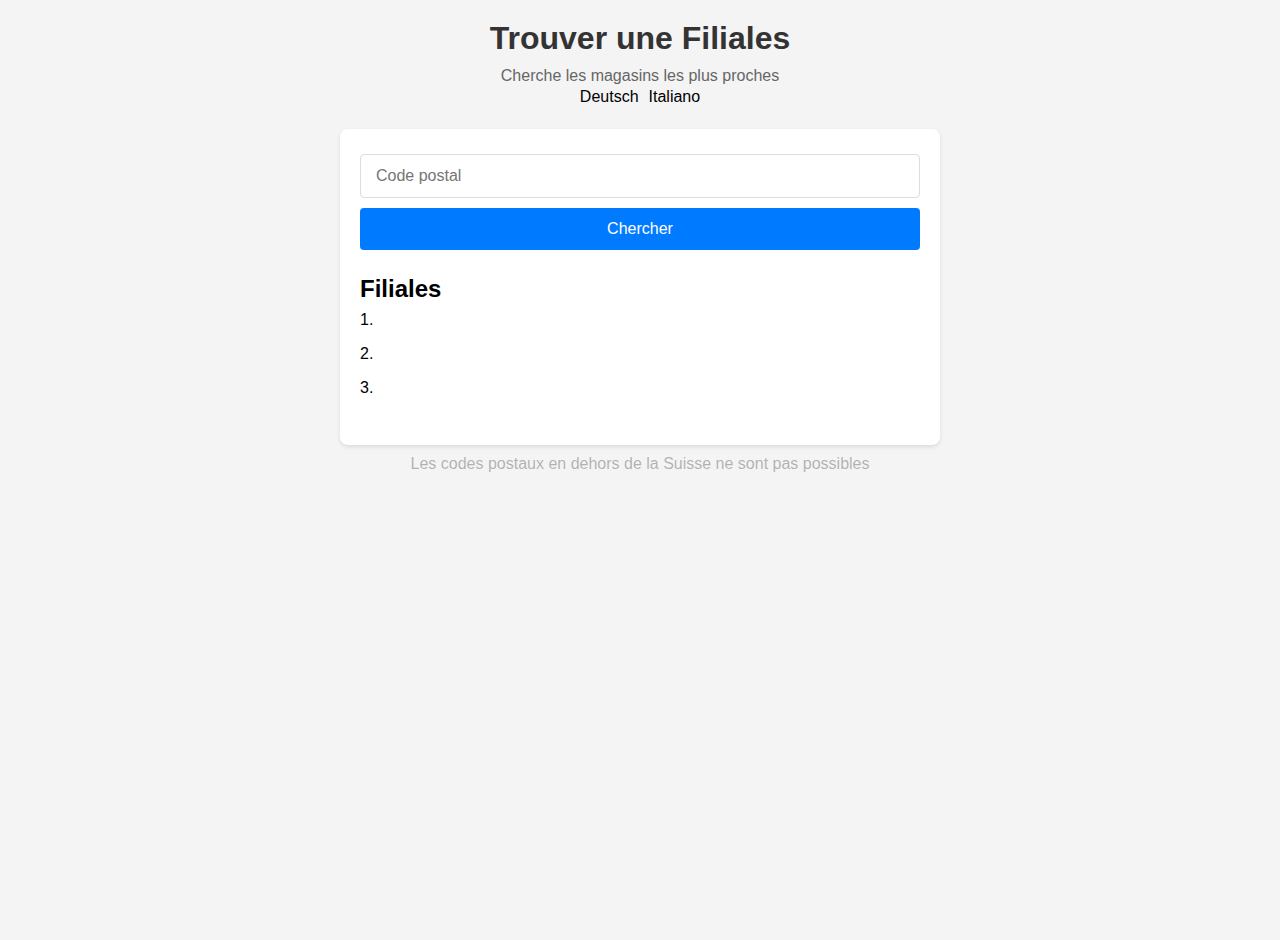
==== french.html @ f76740da "Add lang" ====
<!DOCTYPE html>
<html lang="de">

<head>
    <meta charset="UTF-8">
    <meta name="viewport" content="width=device-width, initial-scale=1.0">
    <link rel="stylesheet" href="static/css/style.css">
    <script src="static/javascript/script.js" defer></script>
    <title>Filialfinder</title>
</head>

<body>
    <header>
        <h1>Trouver une Filiales</h1>
        <p>Cherche les magasins les plus proches</p>
        <div id="links">
            <a href="index.html">Deutsch</a>
            <a href="italien.html">Italiano</a>
        </div>
    </header>
    <main>
        <div>
            <input type="text" id="location" placeholder="Code postal" />
            <button id="search-button">Chercher</button>
        </div>
        <div>
            <h2>Filiales</h2>
            <ul>
                <li>1. <span id="closest-location"></span></li>
                <li>2. <span id="second-location"></span></li>
                <li>3. <span id="third-location"></span></li>
            </ul>
        </div>

    </main>
    <footer>
        <p>Les codes postaux en dehors de la Suisse ne sont pas possibles</p>
    </footer>
</body>

</html>
---- static/css/style.css ----
* {
    margin: 0;
    padding: 0;
    box-sizing: border-box;
}

body {
    font-family: 'Arial', sans-serif; /* Ändere die Schriftart für ein moderneres Aussehen */
    margin: 20px;
    height: 100vh;
    display: flex;
    flex-direction: column;
    justify-content: start;
    align-items: center;
    background-color: #f4f4f4; /* Ein sanfter Hintergrund */
}

header {
    text-align: center;
    margin-bottom: 20px;
}
#links{
    margin: 3px;
    display: flex;
    justify-content: center;
    gap: 10px;
}
a{
    text-decoration: none;
    color: #000;
    
}
#links a:visited{
    color: inherit;
}
header h1 {
    color: #333;
    margin-bottom: 10px;
}

header p {
    color: #666;
}

main {
    display: flex;
    flex-direction: column;
    width: 90%; /* Breite des Hauptinhalts anpassen */
    max-width: 600px; /* Maximale Breite für bessere Lesbarkeit */
    padding: 20px;
    background-color: #fff;
    border-radius: 8px;
    box-shadow: 0 2px 4px rgba(0, 0, 0, 0.1); /* Sanfter Schatten für Tiefe */
}

main > div {
    margin-bottom: 20px; /* Abstand zwischen den Abschnitten */
}

input,
button {
    padding: 12px 15px; /* Größere Eingabefelder und Buttons */
    margin: 5px 0;
    border: 1px solid #ddd;
    border-radius: 4px;
    font-size: 16px;
    width: 100%; /* Volle Breite für Eingabefeld und Button */
}

button {
    background-color: #007bff; /* Blauer Button */
    color: white;
    cursor: pointer;
    border: none;
}

ul{
    list-style-type: none;
}
li {
    padding: 8px 0px;
}

footer{
    margin-top: 10px;
    text-align: center;
    color: #66666677;
}
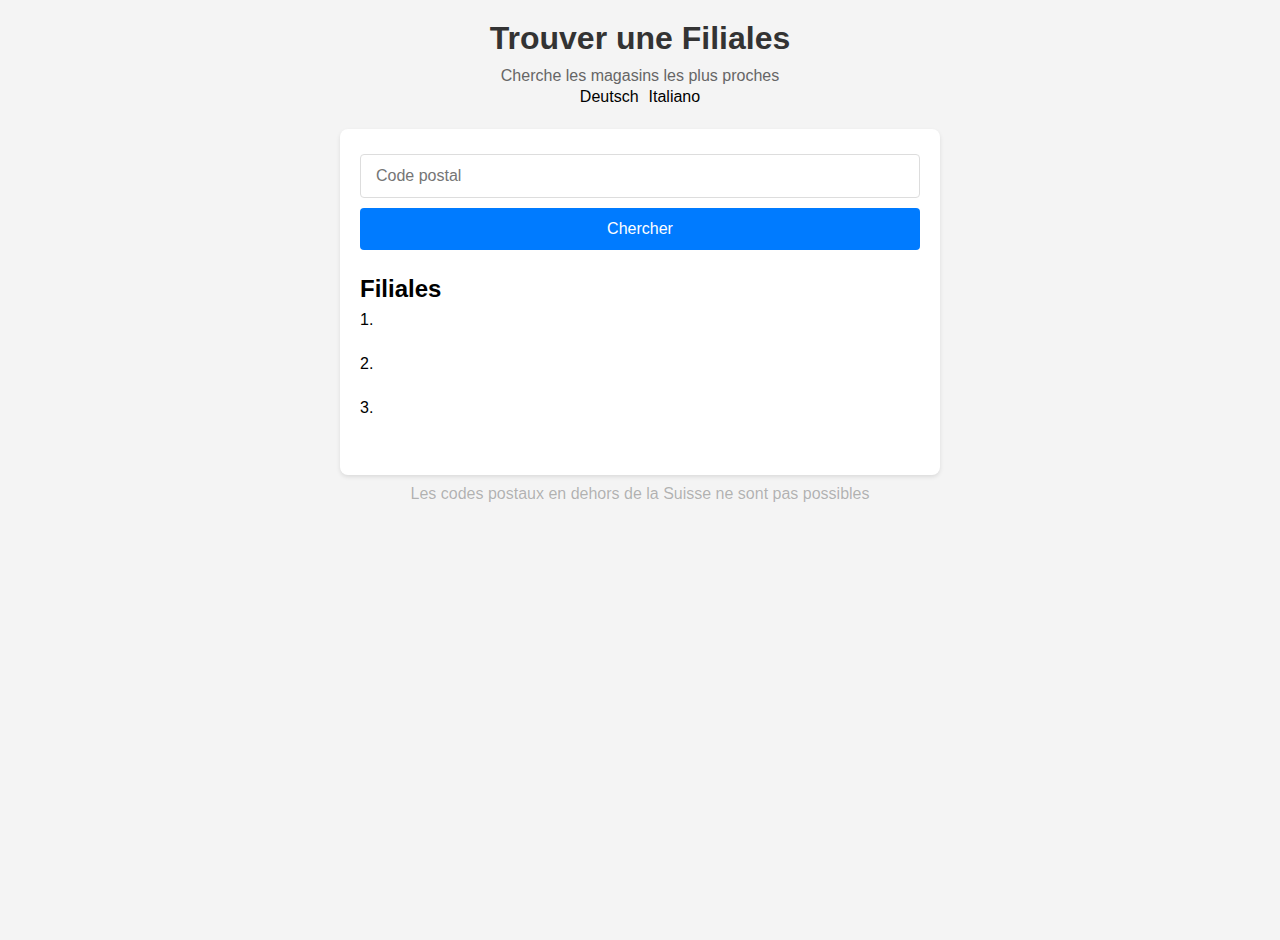
==== commit dc7e28fe: "Add adress" ====
--- a/french.html
+++ b/french.html
@@ -27,8 +27,13 @@
             <h2>Filiales</h2>
             <ul>
                 <li>1. <span id="closest-location"></span></li>
+                <p id="closest-location-adress" class="adress"></p>
+                
                 <li>2. <span id="second-location"></span></li>
+                <p id="second-location-adress" class="adress"></p>
+                
                 <li>3. <span id="third-location"></span></li>
+                <p id="third-location-adress" class="adress"></p>
             </ul>
         </div>
 
--- a/static/css/style.css
+++ b/static/css/style.css
@@ -81,6 +81,12 @@
     padding: 8px 0px;
 }
 
+.adress{
+    font-style: italic;
+    color: #666;
+    margin-bottom: 10px;
+}
+
 footer{
     margin-top: 10px;
     text-align: center;
